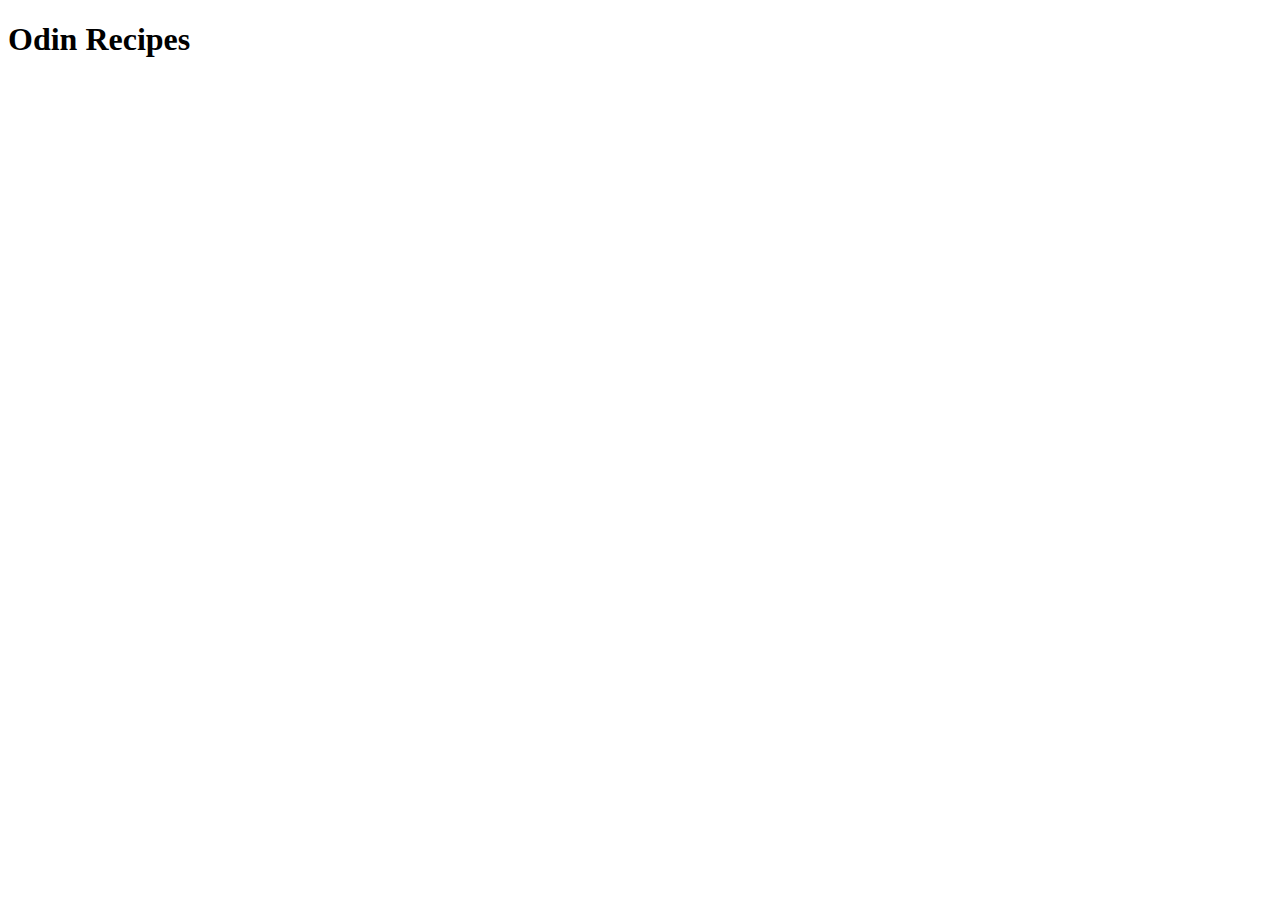
==== index.html @ 2c8d8a4c "Start Page with H1 Odin Recipes" ====
<!DOCTYPE html>
<html lang="en">
<head>
    <meta charset="UTF-8">
    <meta http-equiv="X-UA-Compatible" content="IE=edge">
    <meta name="viewport" content="width=device-width, initial-scale=1.0">
    <title>Document</title>
</head>
<body>
    <h1>Odin Recipes</h1>
</body>
</html>
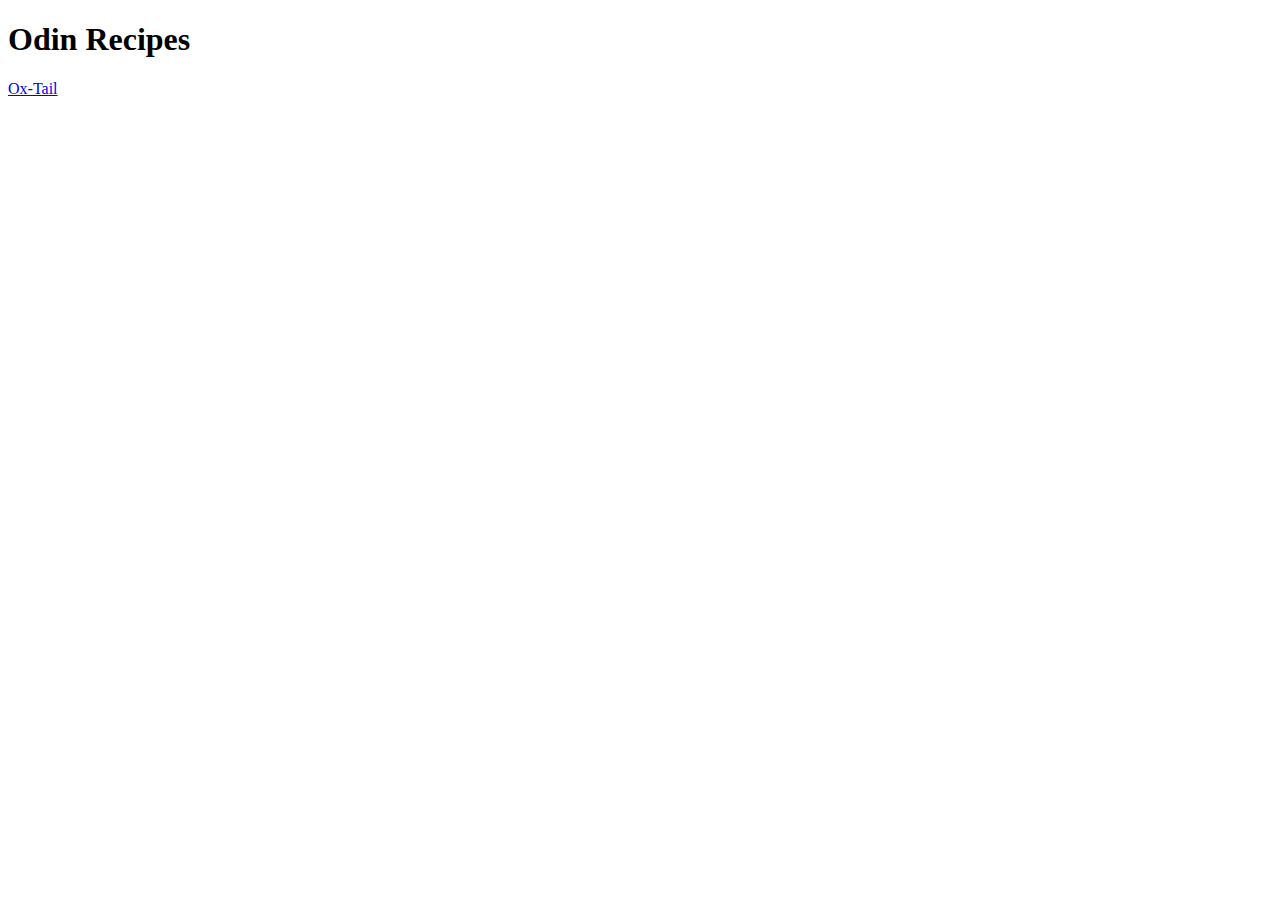
==== commit 53728de7: "Add and Modify Oxtail.html meat" ====
--- a/index.html
+++ b/index.html
@@ -8,5 +8,6 @@
 </head>
 <body>
     <h1>Odin Recipes</h1>
+    <a href="recipes/Oxtail.html">Ox-Tail</a>
 </body>
 </html>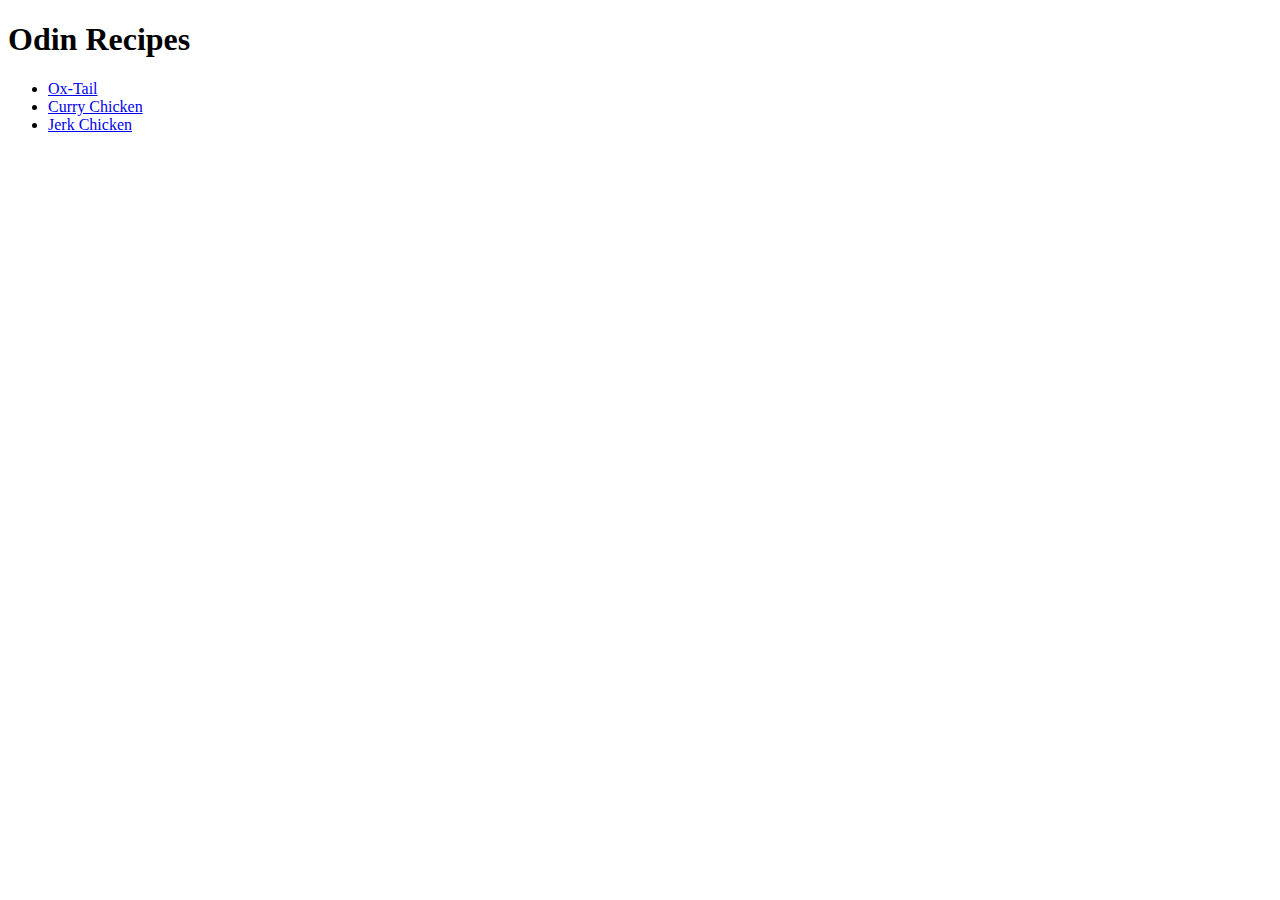
==== commit 2148bb74: "Create new recipe for Jerk chicken" ====
--- a/index.html
+++ b/index.html
@@ -8,6 +8,11 @@
 </head>
 <body>
     <h1>Odin Recipes</h1>
-    <a href="recipes/Oxtail.html">Ox-Tail</a>
+    <ul>
+
+        <li><a href="recipes/Oxtail.html">Ox-Tail</a></li>
+        <li><a href="recipes/Curry.html">Curry Chicken</a></li>
+        <li><a href="recipes/Jerk.html">Jerk Chicken</a></li>
+    </ul>
 </body>
 </html>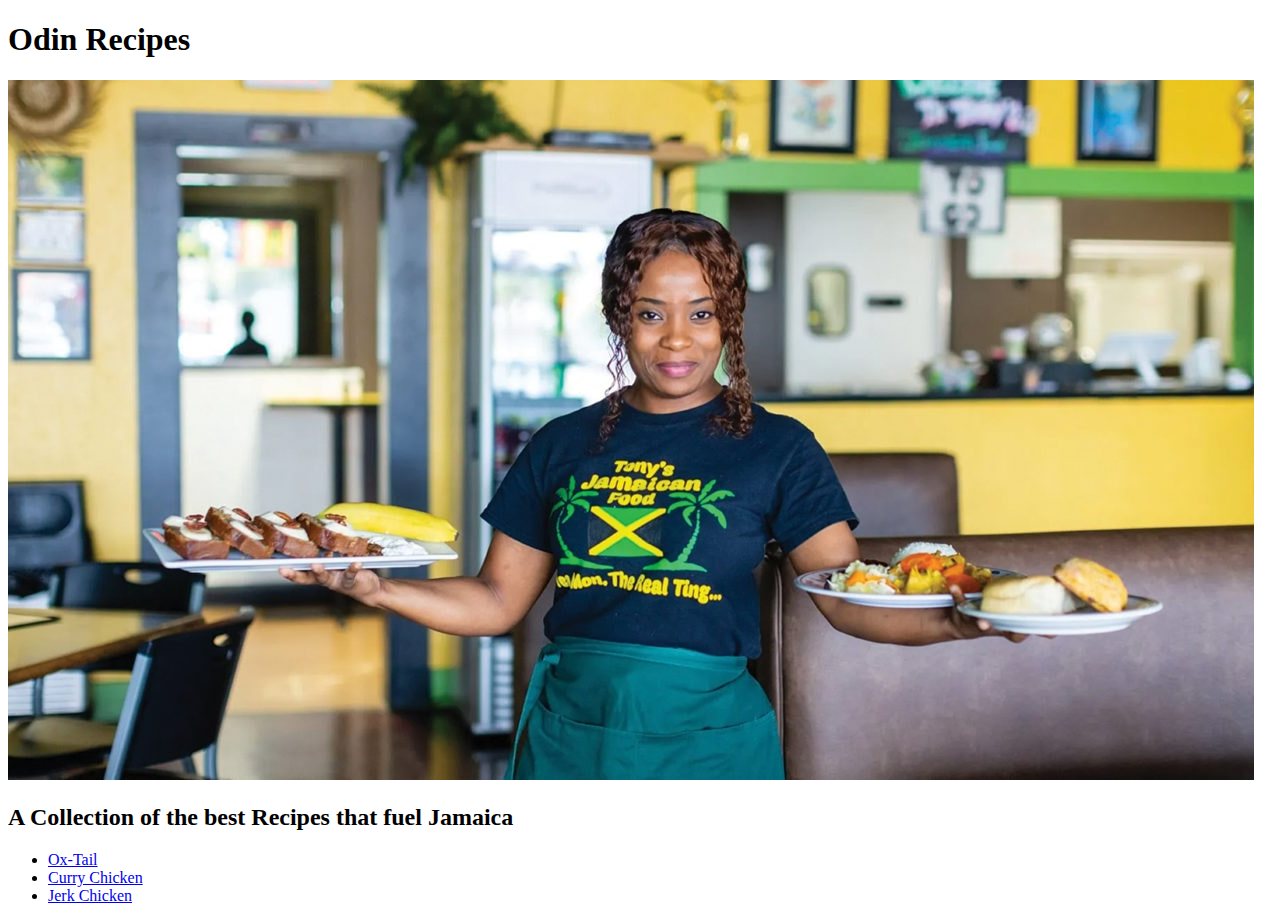
==== commit 3bea7bfc: "Add details to index.html and create style.css" ====
--- a/index.html
+++ b/index.html
@@ -5,9 +5,12 @@
     <meta http-equiv="X-UA-Compatible" content="IE=edge">
     <meta name="viewport" content="width=device-width, initial-scale=1.0">
     <title>Document</title>
+    <link rel="stylesheet" href="./style.css">
 </head>
 <body>
     <h1>Odin Recipes</h1>
+    <img src="recipes/html-assets/Cook.jpg" alt="Cook">
+    <h2>A Collection of the best Recipes that fuel Jamaica</h2>
     <ul>
 
         <li><a href="recipes/Oxtail.html">Ox-Tail</a></li>
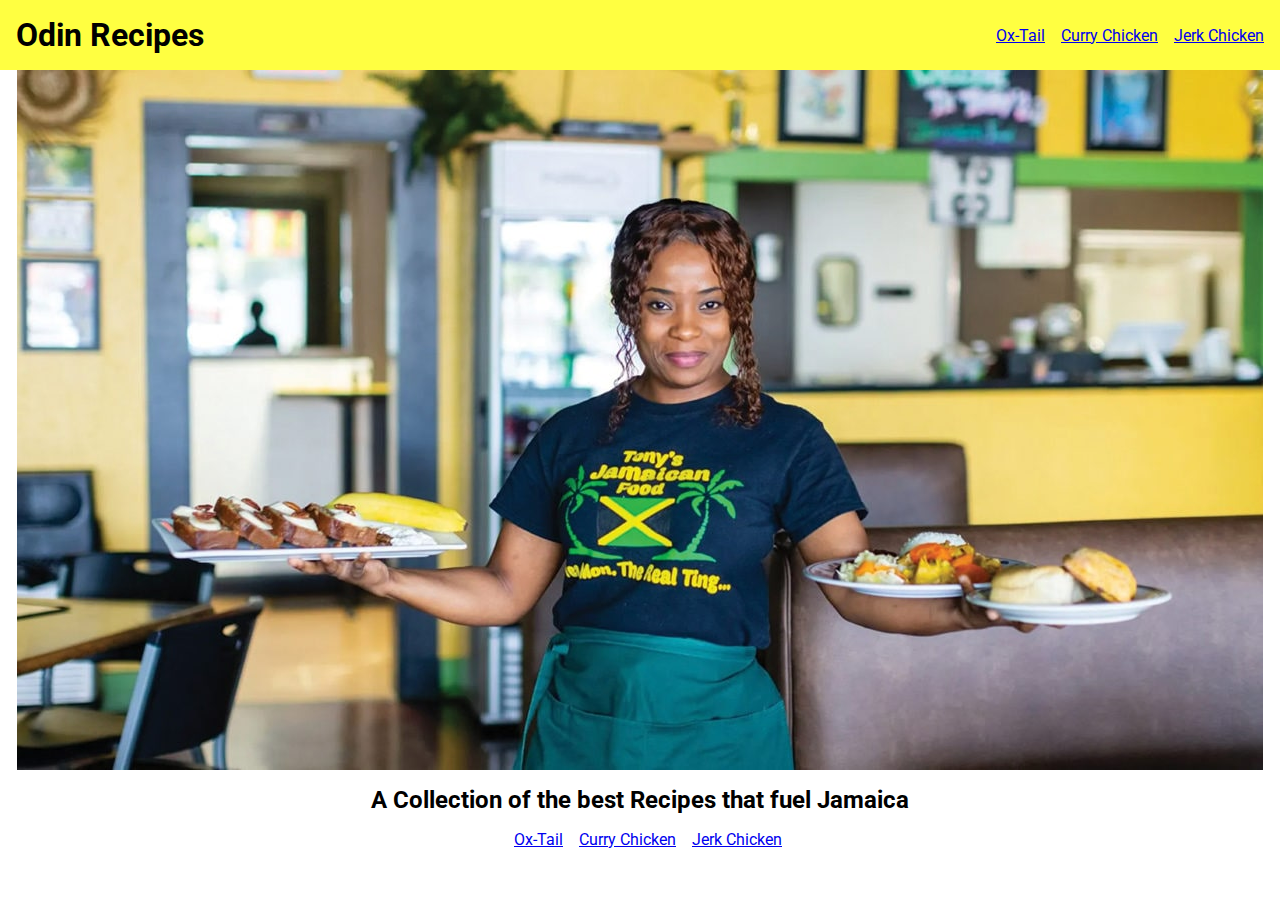
==== commit fc0578e6: "Finish detailing home page with CSS and box layout" ====
--- a/index.html
+++ b/index.html
@@ -1,21 +1,33 @@
 <!DOCTYPE html>
 <html lang="en">
-<head>
-    <meta charset="UTF-8">
-    <meta http-equiv="X-UA-Compatible" content="IE=edge">
-    <meta name="viewport" content="width=device-width, initial-scale=1.0">
+  <head>
+    <meta charset="UTF-8" />
+    <meta http-equiv="X-UA-Compatible" content="IE=edge" />
+    <meta name="viewport" content="width=device-width, initial-scale=1.0" />
     <title>Document</title>
-    <link rel="stylesheet" href="./style.css">
-</head>
-<body>
-    <h1>Odin Recipes</h1>
-    <img src="recipes/html-assets/Cook.jpg" alt="Cook">
-    <h2>A Collection of the best Recipes that fuel Jamaica</h2>
-    <ul>
-
+    <link rel="stylesheet" href="./style.css" />
+  </head>
+  <body>
+    <nav>
+      <h1>Odin Recipes</h1>
+      <ul class="navigation">
         <li><a href="recipes/Oxtail.html">Ox-Tail</a></li>
         <li><a href="recipes/Curry.html">Curry Chicken</a></li>
         <li><a href="recipes/Jerk.html">Jerk Chicken</a></li>
-    </ul>
-</body>
-</html>+      </ul>
+    </nav>
+    <section>
+        <div class="Jamaica">
+      <img src="recipes/html-assets/Cook.jpg" class= "Cook" alt="Cook" />
+        <h2>A Collection of the best Recipes that fuel Jamaica</h2>
+      </div>
+      <div >
+        <ul class="meat">
+          <li><a href="recipes/Oxtail.html">Ox-Tail</a></li>
+          <li><a href="recipes/Curry.html">Curry Chicken</a></li>
+          <li><a href="recipes/Jerk.html">Jerk Chicken</a></li>
+        </ul>
+      </div>
+    </section>
+  </body>
+</html>
--- a/style.css
+++ b/style.css
@@ -0,0 +1,55 @@
+@import url('https://fonts.googleapis.com/css2?family=Roboto&display=swap');
+
+
+*{
+    padding: 0;
+    margin: 0;
+    box-sizing: border-box;
+    font-family: "Roboto", sans-serif;
+
+}
+
+nav {
+    background-color: rgb(255, 255, 65);
+    display: flex;
+    justify-content: space-between;
+    align-items: center;
+    padding: 0 16px;
+    height: 70px;
+}
+
+.navigation {
+    display: flex;
+    
+}
+
+
+li {
+    
+    list-style-type: none;
+    padding-left: 16px;
+}
+
+
+.Jamaica{
+    display: flex;
+    flex-direction: column;
+    justify-content: center;
+    align-items: center;
+    margin-bottom: 16px;
+}
+
+.meat { 
+    display: flex;
+    justify-content: center;
+    align-items: center;
+}
+
+
+
+img {
+    max-width: 100%;
+    margin-bottom: 16px;
+}
+
+
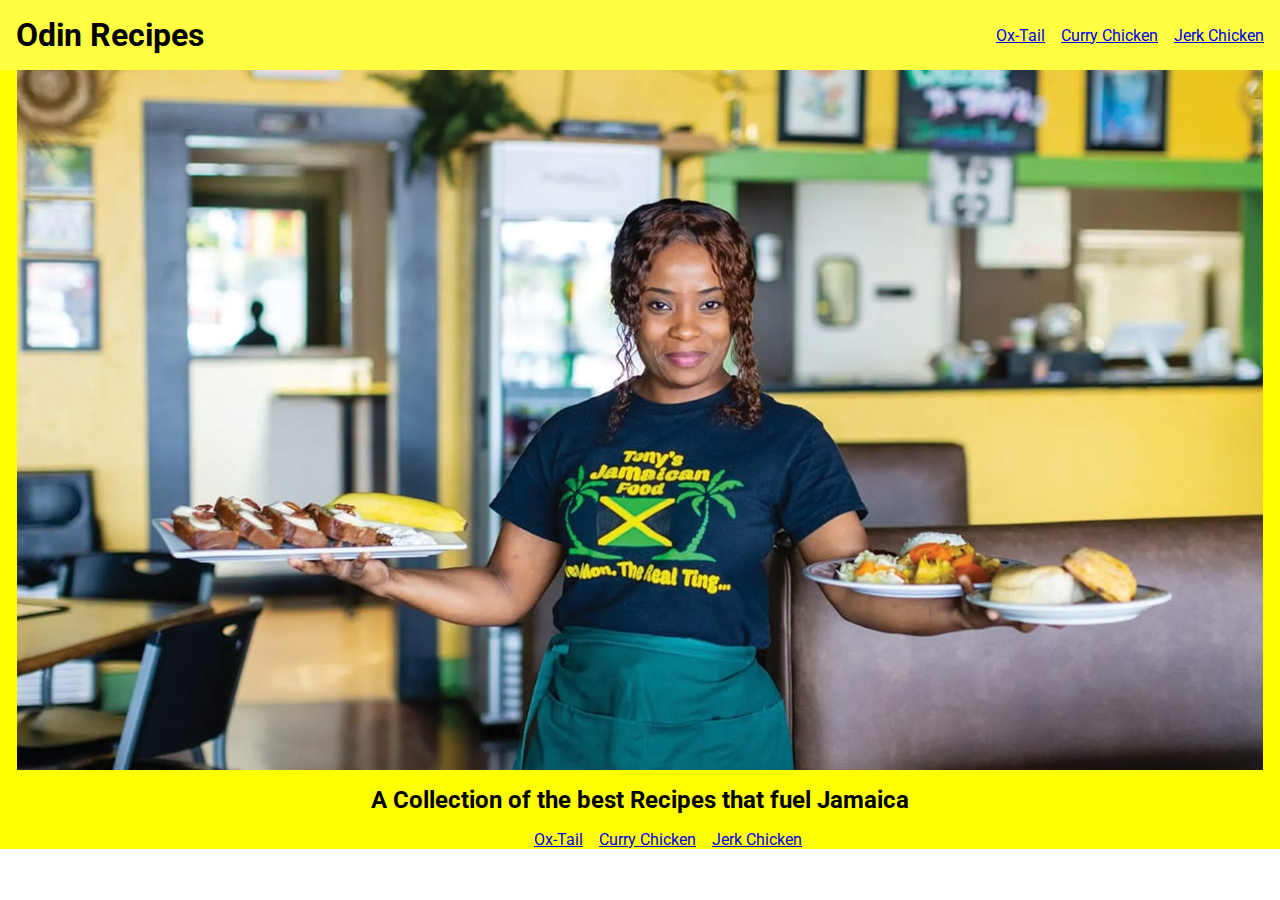
==== commit ea4dad7f: "commit changes that have been made over the month" ====
--- a/index.html
+++ b/index.html
@@ -16,7 +16,7 @@
         <li><a href="recipes/Jerk.html">Jerk Chicken</a></li>
       </ul>
     </nav>
-    <section>
+    <section class="Collection">
         <div class="Jamaica">
       <img src="recipes/html-assets/Cook.jpg" class= "Cook" alt="Cook" />
         <h2>A Collection of the best Recipes that fuel Jamaica</h2>
--- a/style.css
+++ b/style.css
@@ -2,7 +2,7 @@
 
 
 *{
-    padding: 0;
+    padding: 10;
     margin: 0;
     box-sizing: border-box;
     font-family: "Roboto", sans-serif;
@@ -24,7 +24,7 @@
 }
 
 
-li {
+.navigation li {
     
     list-style-type: none;
     padding-left: 16px;
@@ -43,8 +43,13 @@
     display: flex;
     justify-content: center;
     align-items: center;
+    list-style-type: none;
+    
 }
 
+.meat li {
+    padding-left: 16px;
+}
 
 
 img {
@@ -52,4 +57,6 @@
     margin-bottom: 16px;
 }
 
-
+.Collection {
+    background-color: yellow;
+}
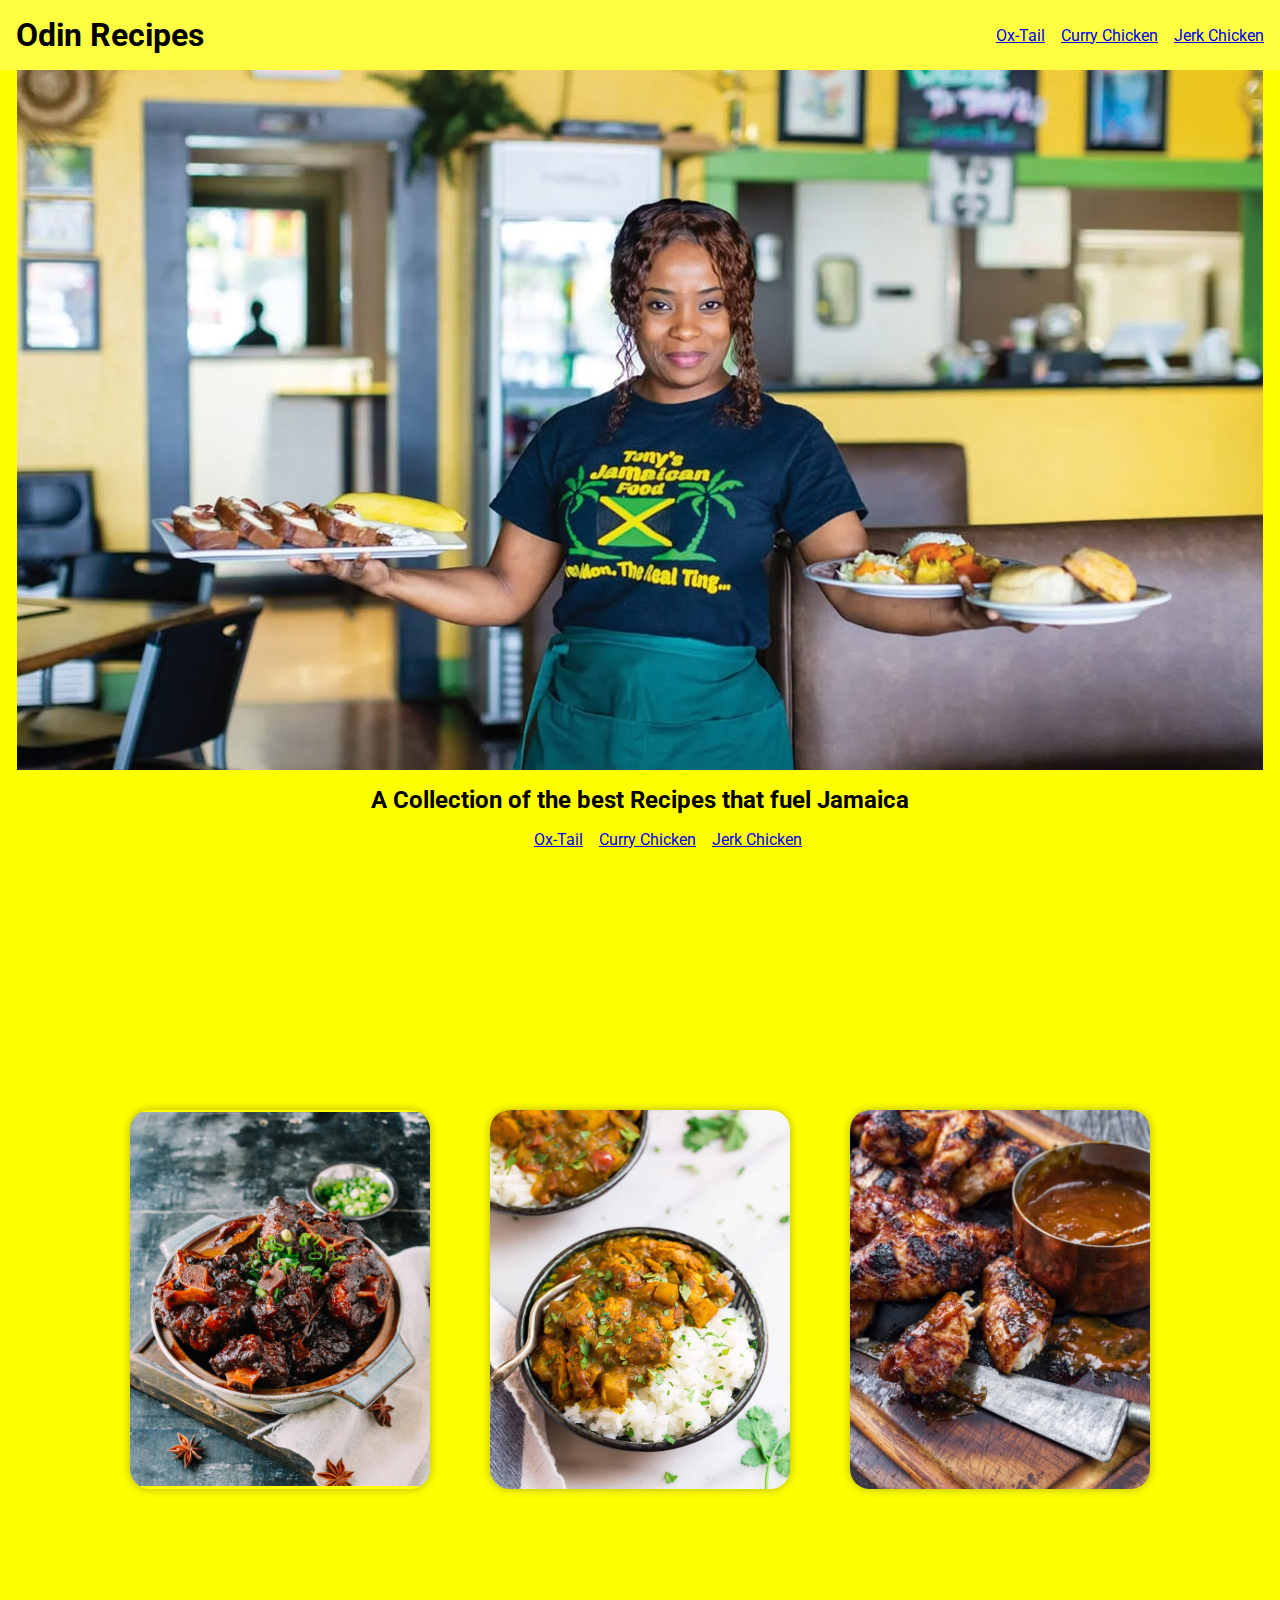
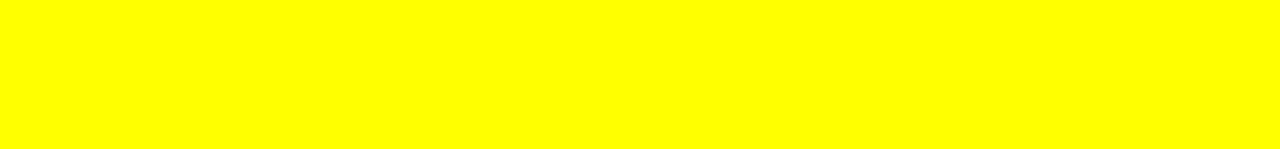
==== commit fe38e81e: "Create Profile Cards with Hovering Effects" ====
--- a/index.html
+++ b/index.html
@@ -8,26 +8,62 @@
     <link rel="stylesheet" href="./style.css" />
   </head>
   <body>
-    <nav>
-      <h1>Odin Recipes</h1>
-      <ul class="navigation">
-        <li><a href="recipes/Oxtail.html">Ox-Tail</a></li>
-        <li><a href="recipes/Curry.html">Curry Chicken</a></li>
-        <li><a href="recipes/Jerk.html">Jerk Chicken</a></li>
-      </ul>
-    </nav>
-    <section class="Collection">
+    <header>
+      <main>
+
+        <nav>
+          <h1>Odin Recipes</h1>
+          <ul class="navigation">
+            <li><a href="recipes/Oxtail.html">Ox-Tail</a></li>
+            <li><a href="recipes/Curry.html">Curry Chicken</a></li>
+            <li><a href="recipes/Jerk.html">Jerk Chicken</a></li>
+          </ul>
+        </nav>
+      </header>
+      <section class="Collection">
         <div class="Jamaica">
-      <img src="recipes/html-assets/Cook.jpg" class= "Cook" alt="Cook" />
-        <h2>A Collection of the best Recipes that fuel Jamaica</h2>
-      </div>
-      <div >
-        <ul class="meat">
-          <li><a href="recipes/Oxtail.html">Ox-Tail</a></li>
+          <img src="recipes/html-assets/Cook.jpg" class= "Cook" alt="Cook" />
+          <h2>A Collection of the best Recipes that fuel Jamaica</h2>
+        </div>
+        <div >
+          <ul class="meat">
+            <li><a href="recipes/Oxtail.html">Ox-Tail</a></li>
           <li><a href="recipes/Curry.html">Curry Chicken</a></li>
           <li><a href="recipes/Jerk.html">Jerk Chicken</a></li>
         </ul>
       </div>
     </section>
+  </main>
+  <footer>
+    <div class="container">
+      <div class="card card0">
+        <div class="border">
+          <a href="recipes/Oxtail.html">Ox-Tail</a>
+          <div class="icon">
+
+          </div>
+        </div>
+      </div>
+      
+      <div class="card card1">
+        <div class="border">
+          <a href="recipes/Curry.html">Curry Chicken</a>
+          <div class="icon">
+            
+          </div>
+        </div>
+      </div>
+
+      <div class="card card2">
+        <div class="border">
+          <a href="recipes/Jerk.html">Jerk Chicken</a>
+          <div class="icon">
+            
+          </div>
+        </div>
+      </div>
+    </div>
+  
+  </footer>
   </body>
 </html>
--- a/style.css
+++ b/style.css
@@ -60,3 +60,87 @@
 .Collection {
     background-color: yellow;
 }
+
+.container {
+    height: 100vh;
+    width: 100vw;
+    padding: 0 20px;
+    display: flex;
+    justify-content: center;
+    align-items: center;
+    background-color: yellow;
+}
+
+.border {
+    position: relative;
+    height: 342px;
+    width: 260px;
+    background: transparent;
+    border-radius: 15px;
+    border: 2px solid red;
+    opacity: 0;
+    transition: 1s;
+    display: flex;
+    justify-content: center;
+    align-items: center;
+}
+
+.border:hover {
+    opacity: 1;
+}
+.card {
+    height: 379px;
+    width: 300px;
+    background: #afd81a;
+    font-size: 32px;
+    margin: 30px;
+    border-radius: 20px;
+    transition: 0.8s;
+    overflow: hidden;
+    background: #05910c;
+    box-shadow: 0 0 10px rgba(0, 0, 0, .3);
+    display: flex;
+    justify-content: center;
+    align-items: center;
+    position: relative;
+}
+
+.card a {
+    color: #05910c;
+    font-weight: bold;
+    display: flex;
+    justify-content: center;
+    align-items: center;
+}
+
+.card0 {
+    background: url(./html-assets/oxtail.jpg) center center no-repeat;
+    background-size: 300px;
+}
+
+.card0:hover {
+    background: url(./html-assets/oxtail.jpg) left center no-repeat;
+    background-size: 600px;
+}
+
+
+.card1 {
+    background: url(./recipes/html-assets/Curry.jpg) center center no-repeat;
+    background-size: 300px;
+}
+
+.card1:hover {
+    background: url(./recipes/html-assets/Curry.jpg) center center no-repeat;
+    background-size: 600px;
+}
+
+
+.card2 {
+    background: url(./recipes/html-assets/Jerk.jpeg) center center no-repeat;
+    background-size: 600px;
+}
+
+.card2:hover:hover {
+    background: url(./recipes/html-assets/Jerk.jpeg) right center no-repeat;
+    background-size: 900px;
+}